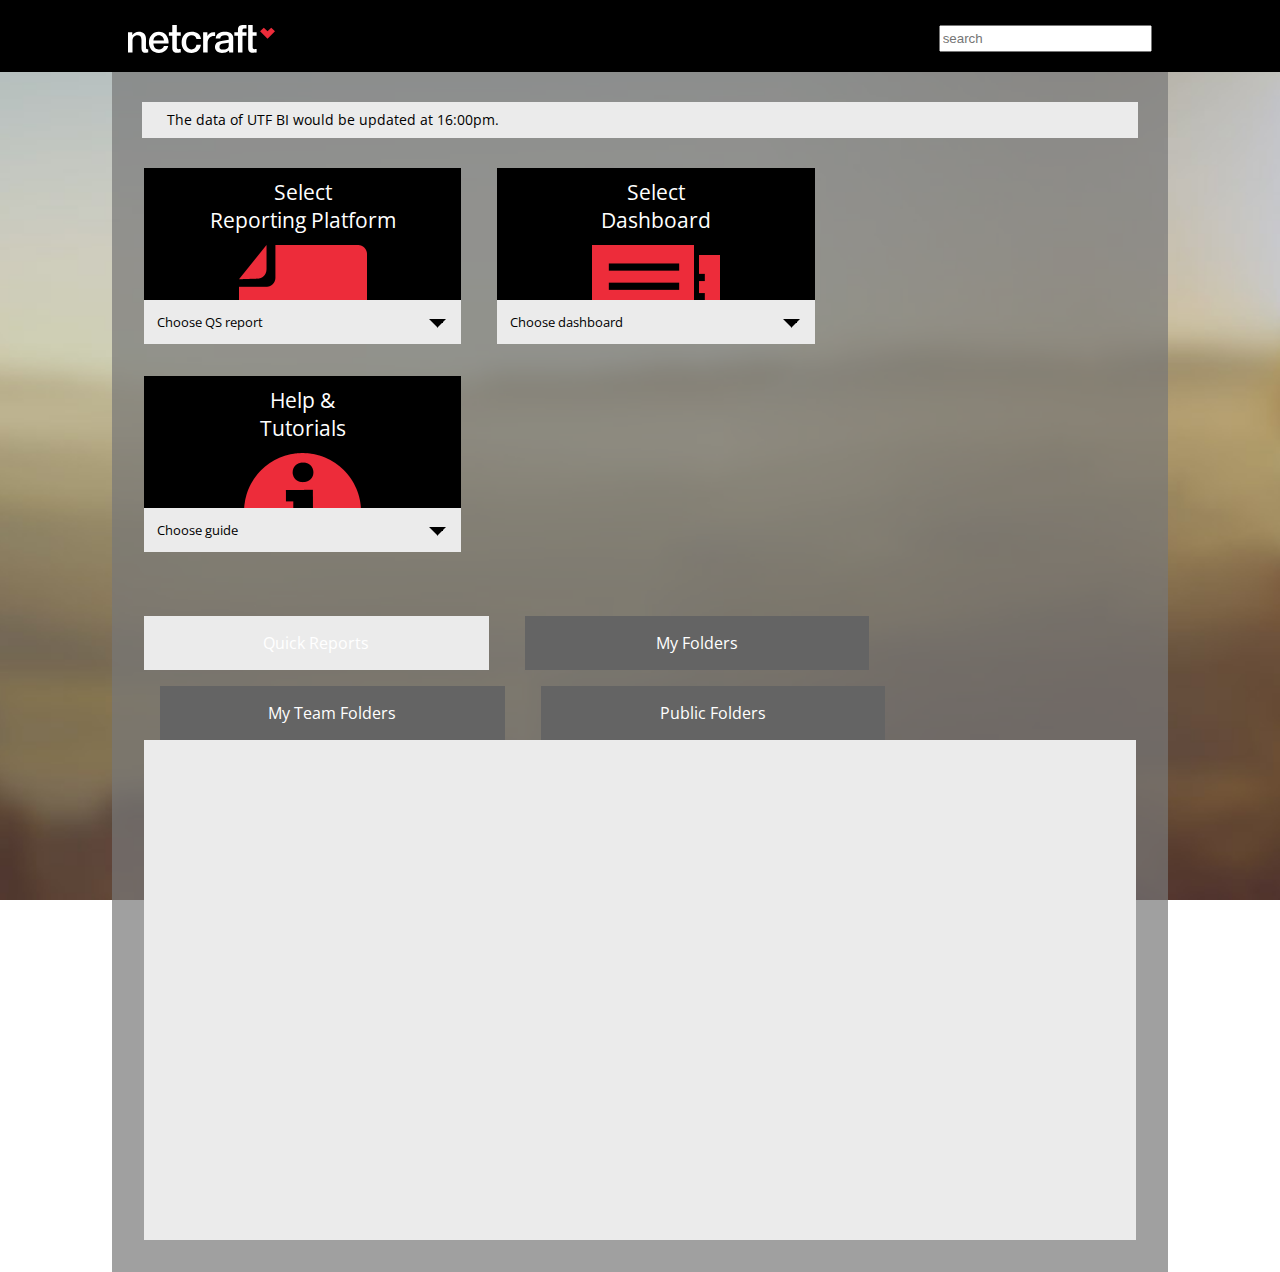
==== index.html @ e166b15f "Initial markup and design (all except tabs)" ====
<!DOCTYPE html>
<html lang="en">
<head>
	<meta charset="utf-8">
	<meta http-equiv="X-UA-Compatible" content="IE=edge">
	<meta name="viewport" content="width=device-width, initial-scale=1">

	<title>WebApp</title>
	<link rel="stylesheet" type="text/css" href="//fonts.googleapis.com/css?family=Open+Sans" />
	<link rel="stylesheet" href="css/main.css">
</head>
<body>
	<header>
		<div class="layout-wrap">
			<a class="logo" href="#"><img src="img/logo-netcraft.svg" alt="netcraft"></a>

			<form class="search-box">
				<input type="search" name="q" placeholder="search">
			</form>
		</div>
	</header>

	<section class="page-body layout-wrap">
		<div class="notifications">
			The data of UTF BI would be updated at 16:00pm.
		</div>

		<nav>
			<div id="reporting" class="nav-section">
				<p>Select<br>Reporting Platform</p>

				<div class="menu">
					<div class="menu-caption">
						<p>Choose QS report</p>
					</div>

					<ul class="action-list">
						<li><a href="#">Corporate</a></li>
						<li><a href="#">Simple</a></li>
						<li><a href="#">Business</a></li>
					</ul>
				</div>
			</div>

			<div id="dashboard" class="nav-section">
				<p>Select<br>Dashboard</p>

				<div class="menu">
					<div class="menu-caption">
						<p>Choose dashboard</p>
					</div>

					<ul class="action-list">
						<li><a href="#">Account Dashboard</a></li>
						<li><a href="#">Daily Huddle Dashboard</a></li>
						<li><a href="#">Tier 2 Dashboard</a></li>
						<li><a href="#">ADM Dashboard</a></li>
					</ul>
				</div>
			</div>

			<div id="help" class="nav-section">
				<p>Help &amp;<br>Tutorials</p>

				<div class="menu">
					<div class="menu-caption">
						<p>Choose guide</p>
					</div>

					<ul class="action-list">
						<li><a href="#">Real Time</a></li>
						<li><a href="#">Past Data</a></li>
						<li><a href="#">Corporate Data</a></li>
					</ul>
				</div>
			</div>
		</nav>

		<section class="tabs">
			<ul>
				<li><a href="#quick-reports">Quick Reports</a></li>
				<li><a href="#my-folders">My Folders</a></li>
				<li><a href="#my-team-folders">My Team Folders</a></li>
				<li><a href="#public-folders">Public Folders</a></li>
			</ul>

			<div id="quick-reports">
			</div>

			<div id="my-folders">
			</div>

			<div id="my-team-folders">
			</div>

			<div id="public-folders">
			</div>
		</section>
	</section>

	<script src="js/main.js"></script>
</body>
</html>
---- css/main.css ----
body{
    font-family: 'Open Sans';
    background: url(../img/body-background.jpg) 100% fixed;
    background-size: cover;
    margin: 0;
    padding: 0;
}

/*Header*/
header{
    height: 72px;
    width: 100%;
    background-color: black;
}

.layout-wrap{
    width: 80%;
    margin: 0 auto;
    padding: 25px 10px 0 10px;
}

.logo{
    float: left;
}

.search-box{
    float: right;
}

.search-box > input {
    width: 16em;
    height: 2em;
}

/*page section*/
.page-body{
    background: rgba(120, 120, 120, 0.7);
    padding: 1em;
}

.notifications{
    background: rgb(235, 235, 235);
    padding: 0.6em 1.8em 0.6em 1.8em;
    font-size: 14px;
    margin: 1em;
}

.nav-section{
    background: black;
    height: 11em;
    width: 31%;
    margin: 1em;
    color: white;
    text-align: center;
    display: inline-block;
    position: relative;
    cursor: pointer;
}

.nav-section > p{
    font-size: 1.3em;
    margin-top: 0.5em;
}

#reporting{
    background: black url("../img/icons/action-report-new.png") left 50% top 77px no-repeat;
}

#dashboard{
    background: black url("../img/icons/action-report-top.png") left 50% top 77px no-repeat;
}

#help{
    background: black url("../img/icons/actions-help.png") left 50% top 77px no-repeat;
}

.menu-caption{
    background: rgb(235, 235, 235);
    font-size: 13px;
    color: black;
    text-align: left;
    position: absolute;
    bottom: 0;
    width: 100%;
}

.menu-caption > p{
    padding-left: 1em;
    float: left;
}

.menu-caption:after {
    content: url("../img/icons/down-arrow.png");
    float: right;
    -moz-transition: 0.5s all;
    -webkit-transition: 0.5s all;
    margin: 1em;
    height: 18px;
}

#reporting:hover{
    background: #333333 url("../img/icons/action-report-new.png") left 50% top 77px no-repeat;
}

#dashboard:hover{
    background: #333333 url("../img/icons/action-report-top.png") left 50% top 77px no-repeat;
}

#help:hover{
    background: #333333 url("../img/icons/actions-help.png") left 50% top 77px no-repeat;
}

.nav-section:hover .menu-caption:after{
    transform: rotate(180deg);
}

.nav-section:hover .action-list{
    display: block;
}



.action-list{
    list-style-type: none;
    display: none;
    padding: 0;
    width: 100%;
    text-align: left;
    position: absolute;
    top: 160px;

}

.action-list >li{
    background: white;
    border-bottom: 1px solid rgb(235, 235, 235);
    padding: 0.7em;
    font-size: 13px;
}

.action-list >li > a{
    text-decoration: none;
    color: black;
}

.action-list >li:last-child{
    border-bottom: none;
}

.tabs{
    padding: 1em;
}

.tabs >ul{
    list-style-type: none;
    padding: 0;
    margin-bottom: 0;
}

.tabs >ul >li{
    display: inline-block;
    background: rgb(100,100,100);
    text-align: center;
    width: 312.6px;
    margin: 1em 1em 0 1em;
    padding: 1em;
}

.tabs >ul >li >a {
    text-decoration: none;
    color:white;
}

.tabs >ul >li:focus{

    background: rgb(235, 235, 235);
}

.tabs li:first-child {
    color: black;
    background: rgb(235, 235, 235);
    margin-left: 0;
}

.tabs li:last-child{
    margin-right: 0;
}

#quick-reports{
    width: 100%;
    height: 500px;
    background: rgb(235, 235, 235);;
}
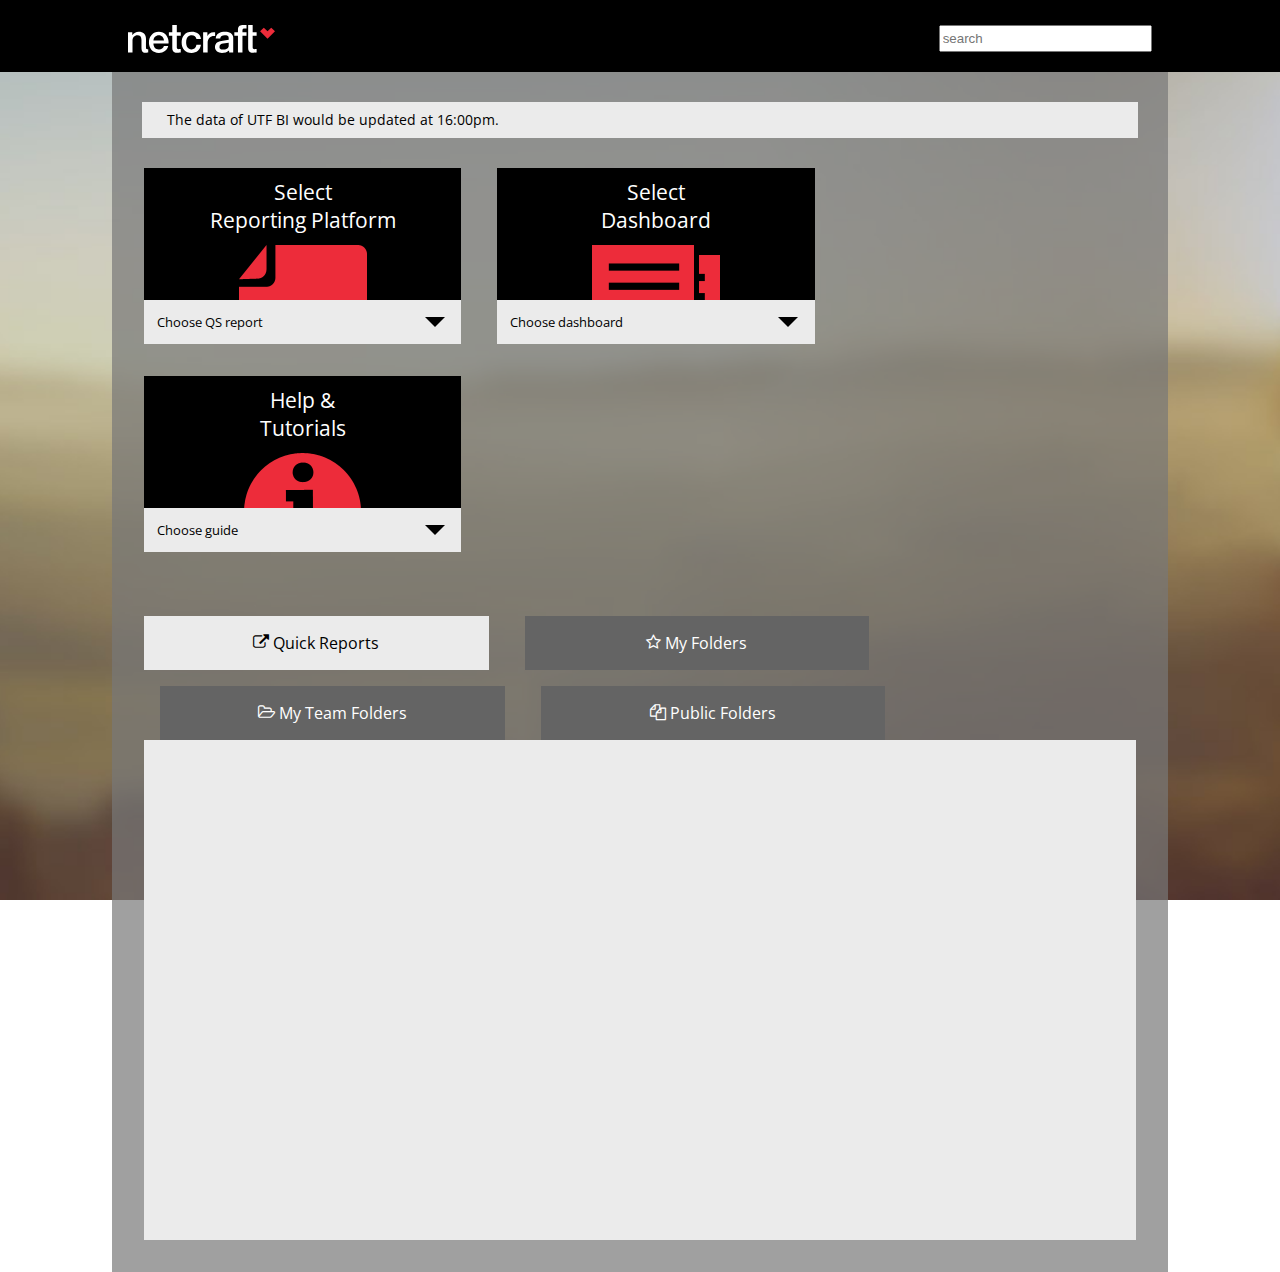
==== commit 62aa1371: "minor design changes" ====
--- a/index.html
+++ b/index.html
@@ -8,6 +8,7 @@
 	<title>WebApp</title>
 	<link rel="stylesheet" type="text/css" href="//fonts.googleapis.com/css?family=Open+Sans" />
 	<link rel="stylesheet" href="css/main.css">
+    <link rel="stylesheet" type="text/css" href="fonts/style.css">
 </head>
 <body>
 	<header>
@@ -78,10 +79,22 @@
 
 		<section class="tabs">
 			<ul>
-				<li><a href="#quick-reports">Quick Reports</a></li>
-				<li><a href="#my-folders">My Folders</a></li>
-				<li><a href="#my-team-folders">My Team Folders</a></li>
-				<li><a href="#public-folders">Public Folders</a></li>
+				<li class="active-tab"><a href="#quick-reports">
+                    <i class="icon-external-link"></i>
+                    Quick Reports
+                </a></li>
+				<li><a href="#my-folders">
+                    <i class="icon-star-o"></i>
+                    My Folders
+                </a></li>
+				<li><a href="#my-team-folders">
+                    <i class="icon-folder-open-o"></i>
+                    My Team Folders
+                </a></li>
+				<li><a href="#public-folders">
+                    <i class="icon-copy"></i>
+                    Public Folders
+                </a></li>
 			</ul>
 
 			<div id="quick-reports">
--- a/css/main.css
+++ b/css/main.css
@@ -44,6 +44,13 @@
     font-size: 14px;
     margin: 1em;
 }
+
+/*.notifications  p {
+    background: rgb(235, 235, 235);
+    padding: 0.6em 1.8em 0.6em 1.8em;
+    font-size: 14px;
+    margin: 1em;
+}*/
 
 .nav-section{
     background: black;
@@ -90,12 +97,17 @@
 }
 
 .menu-caption:after {
-    content: url("../img/icons/down-arrow.png");
+    content: "";
+    width: 0;
+    height: 0;
+    border-left: 10px solid transparent;
+    border-right: 10px solid transparent;
+    border-top: 10px solid black;
     float: right;
+    margin: 1.3em;
     -moz-transition: 0.5s all;
     -webkit-transition: 0.5s all;
-    margin: 1em;
-    height: 18px;
+
 }
 
 #reporting:hover{
@@ -172,13 +184,19 @@
 }
 
 .tabs >ul >li:focus{
-
-    background: rgb(235, 235, 235);
-}
-
-.tabs li:first-child {
-    color: black;
-    background: rgb(235, 235, 235);
+    background: rgb(235, 235, 235);
+    outline: none;
+}
+
+.active-tab {
+    background: rgb(235, 235, 235)!important;
+}
+
+.active-tab >a{
+    color: black!important;
+}
+
+.tabs li:first-child{
     margin-left: 0;
 }
 
--- a/fonts/style.css
+++ b/fonts/style.css
@@ -0,0 +1,37 @@
+@font-face {
+	font-family: 'icons';
+	src:url('fonts/icons.eot?-3a50i6');
+	src:url('fonts/icons.eot?#iefix-3a50i6') format('embedded-opentype'),
+		url('fonts/icons.woff?-3a50i6') format('woff'),
+		url('fonts/icons.ttf?-3a50i6') format('truetype'),
+		url('fonts/icons.svg?-3a50i6#icons') format('svg');
+	font-weight: normal;
+	font-style: normal;
+}
+
+[class^="icon-"], [class*=" icon-"] {
+	font-family: 'icons';
+	speak: none;
+	font-style: normal;
+	font-weight: normal;
+	font-variant: normal;
+	text-transform: none;
+	line-height: 1;
+
+	/* Better Font Rendering =========== */
+	-webkit-font-smoothing: antialiased;
+	-moz-osx-font-smoothing: grayscale;
+}
+
+.icon-star-o:before {
+	content: "\f006";
+}
+.icon-external-link:before {
+	content: "\f08e";
+}
+.icon-copy:before {
+	content: "\f0c5";
+}
+.icon-folder-open-o:before {
+	content: "\f115";
+}
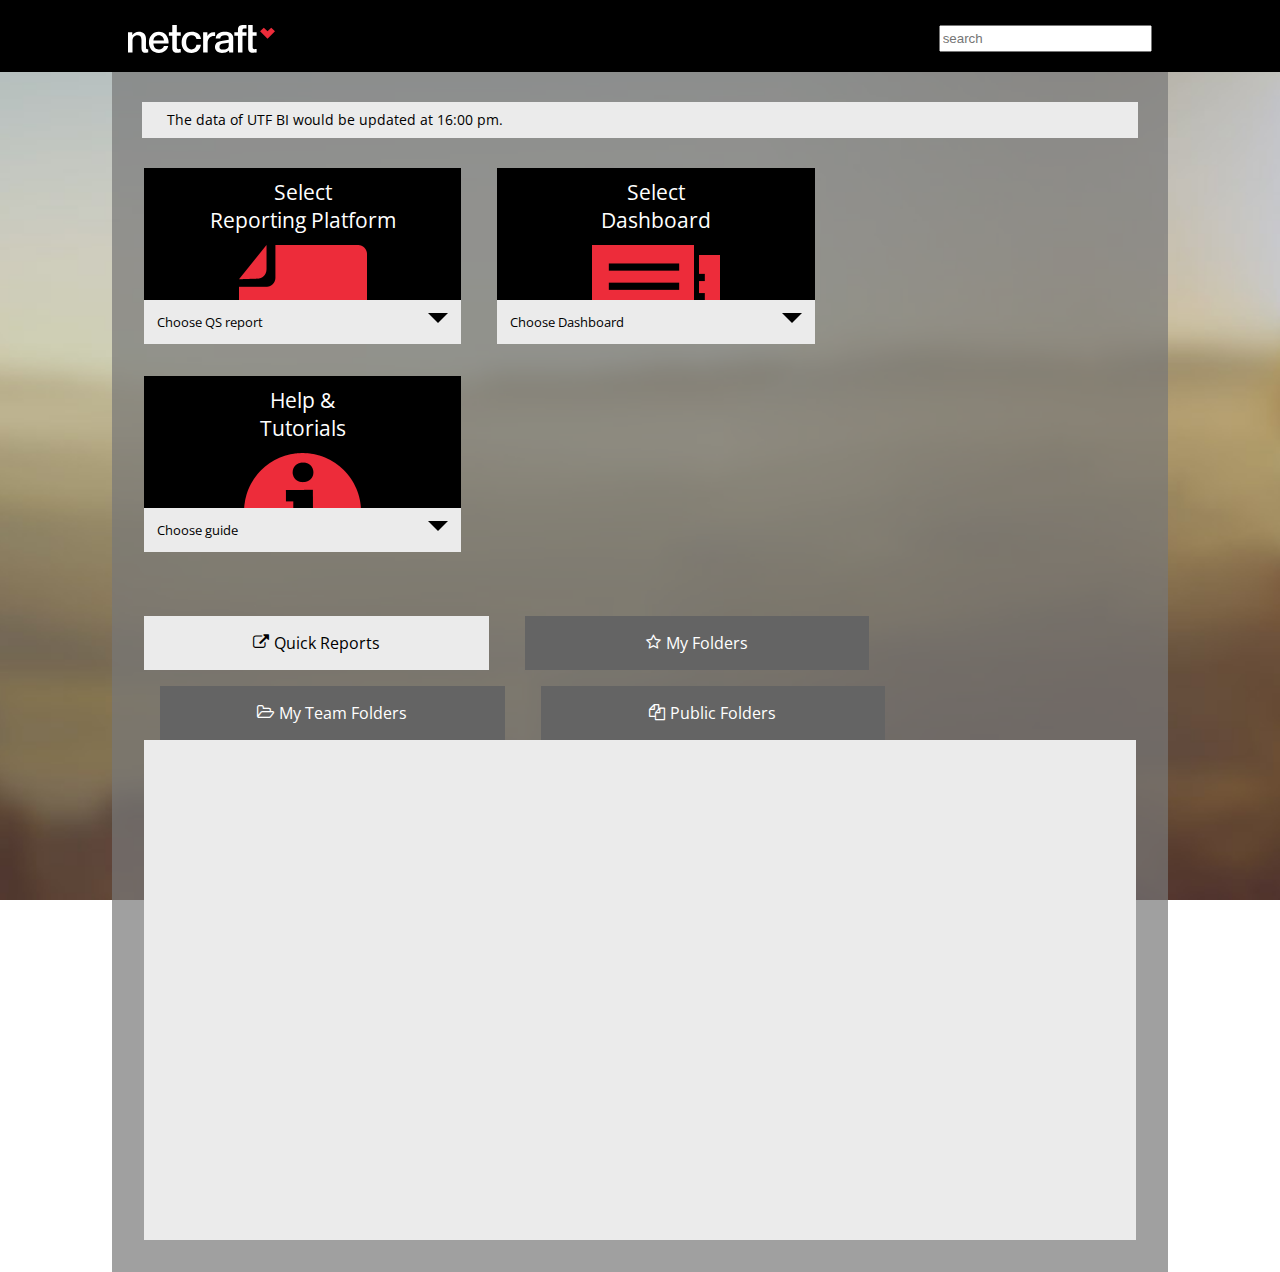
==== commit 21af7c7a: "insert javascript support and implementation" ====
--- a/index.html
+++ b/index.html
@@ -8,7 +8,7 @@
 	<title>WebApp</title>
 	<link rel="stylesheet" type="text/css" href="//fonts.googleapis.com/css?family=Open+Sans" />
 	<link rel="stylesheet" href="css/main.css">
-    <link rel="stylesheet" type="text/css" href="fonts/style.css">
+	<link rel="stylesheet" type="text/css" href="fonts/style.css">
 </head>
 <body>
 	<header>
@@ -23,55 +23,35 @@
 
 	<section class="page-body layout-wrap">
 		<div class="notifications">
-			The data of UTF BI would be updated at 16:00pm.
 		</div>
 
 		<nav>
-			<div id="reporting" class="nav-section">
-				<p>Select<br>Reporting Platform</p>
-
+			<div class="nav-section">
 				<div class="menu">
 					<div class="menu-caption">
-						<p>Choose QS report</p>
 					</div>
 
 					<ul class="action-list">
-						<li><a href="#">Corporate</a></li>
-						<li><a href="#">Simple</a></li>
-						<li><a href="#">Business</a></li>
 					</ul>
 				</div>
 			</div>
 
-			<div id="dashboard" class="nav-section">
-				<p>Select<br>Dashboard</p>
-
+			<div  class="nav-section">
 				<div class="menu">
 					<div class="menu-caption">
-						<p>Choose dashboard</p>
 					</div>
 
 					<ul class="action-list">
-						<li><a href="#">Account Dashboard</a></li>
-						<li><a href="#">Daily Huddle Dashboard</a></li>
-						<li><a href="#">Tier 2 Dashboard</a></li>
-						<li><a href="#">ADM Dashboard</a></li>
 					</ul>
 				</div>
 			</div>
 
-			<div id="help" class="nav-section">
-				<p>Help &amp;<br>Tutorials</p>
-
+			<div class="nav-section">
 				<div class="menu">
 					<div class="menu-caption">
-						<p>Choose guide</p>
 					</div>
 
 					<ul class="action-list">
-						<li><a href="#">Real Time</a></li>
-						<li><a href="#">Past Data</a></li>
-						<li><a href="#">Corporate Data</a></li>
 					</ul>
 				</div>
 			</div>
@@ -79,22 +59,10 @@
 
 		<section class="tabs">
 			<ul>
-				<li class="active-tab"><a href="#quick-reports">
-                    <i class="icon-external-link"></i>
-                    Quick Reports
-                </a></li>
-				<li><a href="#my-folders">
-                    <i class="icon-star-o"></i>
-                    My Folders
-                </a></li>
-				<li><a href="#my-team-folders">
-                    <i class="icon-folder-open-o"></i>
-                    My Team Folders
-                </a></li>
-				<li><a href="#public-folders">
-                    <i class="icon-copy"></i>
-                    Public Folders
-                </a></li>
+				<li><a href="#quick-reports">Quick Reports</a></li>
+				<li><a href="#my-folders">My Folders</a></li>
+				<li><a href="#my-team-folders">My Team Folders</a></li>
+				<li><a href="#public-folders">Public Folders</a></li>
 			</ul>
 
 			<div id="quick-reports">
@@ -110,7 +78,7 @@
 			</div>
 		</section>
 	</section>
-
+	<script src="js/plugins.js"></script>	
 	<script src="js/main.js"></script>
 </body>
 </html>
--- a/css/main.css
+++ b/css/main.css
@@ -38,20 +38,10 @@
     padding: 1em;
 }
 
-.notifications{
-    background: rgb(235, 235, 235);
-    padding: 0.6em 1.8em 0.6em 1.8em;
-    font-size: 14px;
-    margin: 1em;
-}
 
-/*.notifications  p {
-    background: rgb(235, 235, 235);
-    padding: 0.6em 1.8em 0.6em 1.8em;
-    font-size: 14px;
-    margin: 1em;
-}*/
+/*sharon change removed tags*/
 
+/*endof changes*/
 .nav-section{
     background: black;
     height: 11em;
@@ -69,17 +59,7 @@
     margin-top: 0.5em;
 }
 
-#reporting{
-    background: black url("../img/icons/action-report-new.png") left 50% top 77px no-repeat;
-}
 
-#dashboard{
-    background: black url("../img/icons/action-report-top.png") left 50% top 77px no-repeat;
-}
-
-#help{
-    background: black url("../img/icons/actions-help.png") left 50% top 77px no-repeat;
-}
 
 .menu-caption{
     background: rgb(235, 235, 235);
@@ -96,31 +76,35 @@
     float: left;
 }
 
+/* sharon ,changed to border arrow, remove image from folder, and removed nav section css to js */
 .menu-caption:after {
-    content: "";
-    width: 0;
-    height: 0;
+
+content: "";
+    width: 0px; 
+    height: 0px; 
     border-left: 10px solid transparent;
     border-right: 10px solid transparent;
     border-top: 10px solid black;
-    float: right;
-    margin: 1.3em;
+     float: right;
+    margin: 1em;
     -moz-transition: 0.5s all;
     -webkit-transition: 0.5s all;
-
+      
 }
 
-#reporting:hover{
-    background: #333333 url("../img/icons/action-report-new.png") left 50% top 77px no-repeat;
+.notifications  p {
+    background: rgb(235, 235, 235);
+    padding: 0.6em 1.8em 0.6em 1.8em;
+    font-size: 14px;
+    margin: 1em;
 }
 
-#dashboard:hover{
-    background: #333333 url("../img/icons/action-report-top.png") left 50% top 77px no-repeat;
+
+.nav-section:hover{
+    background-color: #333333 !important;
 }
+/* end of change*/
 
-#help:hover{
-    background: #333333 url("../img/icons/actions-help.png") left 50% top 77px no-repeat;
-}
 
 .nav-section:hover .menu-caption:after{
     transform: rotate(180deg);
@@ -183,6 +167,10 @@
     color:white;
 }
 
+.tabs >ul >li >a >i {
+    padding-right: 5px
+}
+
 .tabs >ul >li:focus{
     background: rgb(235, 235, 235);
     outline: none;
--- a/fonts/style.css
+++ b/fonts/style.css
@@ -1,37 +1,39 @@
 @font-face {
-	font-family: 'icons';
-	src:url('fonts/icons.eot?-3a50i6');
-	src:url('fonts/icons.eot?#iefix-3a50i6') format('embedded-opentype'),
-		url('fonts/icons.woff?-3a50i6') format('woff'),
-		url('fonts/icons.ttf?-3a50i6') format('truetype'),
-		url('fonts/icons.svg?-3a50i6#icons') format('svg');
-	font-weight: normal;
-	font-style: normal;
+    font-family: 'icons';
+    src:    url('fonts/icons.eot?eck2t8');
+    src:    url('fonts/icons.eot?eck2t8#iefix') format('embedded-opentype'),
+        url('fonts/icons.ttf?eck2t8') format('truetype'),
+        url('fonts/icons.woff?eck2t8') format('woff'),
+        url('fonts/icons.svg?eck2t8#icons') format('svg');
+    font-weight: normal;
+    font-style: normal;
 }
 
 [class^="icon-"], [class*=" icon-"] {
-	font-family: 'icons';
-	speak: none;
-	font-style: normal;
-	font-weight: normal;
-	font-variant: normal;
-	text-transform: none;
-	line-height: 1;
+    /* use !important to prevent issues with browser extensions that change fonts */
+    font-family: 'icons' !important;
+    speak: none;
+    font-style: normal;
+    font-weight: normal;
+    font-variant: normal;
+    text-transform: none;
+    line-height: 1;
 
-	/* Better Font Rendering =========== */
-	-webkit-font-smoothing: antialiased;
-	-moz-osx-font-smoothing: grayscale;
+    /* Better Font Rendering =========== */
+    -webkit-font-smoothing: antialiased;
+    -moz-osx-font-smoothing: grayscale;
 }
 
+.icon-external-link:before {
+    content: "\f08e";
+}
 .icon-star-o:before {
-	content: "\f006";
+    content: "\f006";
 }
-.icon-external-link:before {
-	content: "\f08e";
+.icon-folder-open-o:before {
+    content: "\f115";
 }
 .icon-copy:before {
-	content: "\f0c5";
+    content: "\f0c5";
 }
-.icon-folder-open-o:before {
-	content: "\f115";
-}
+
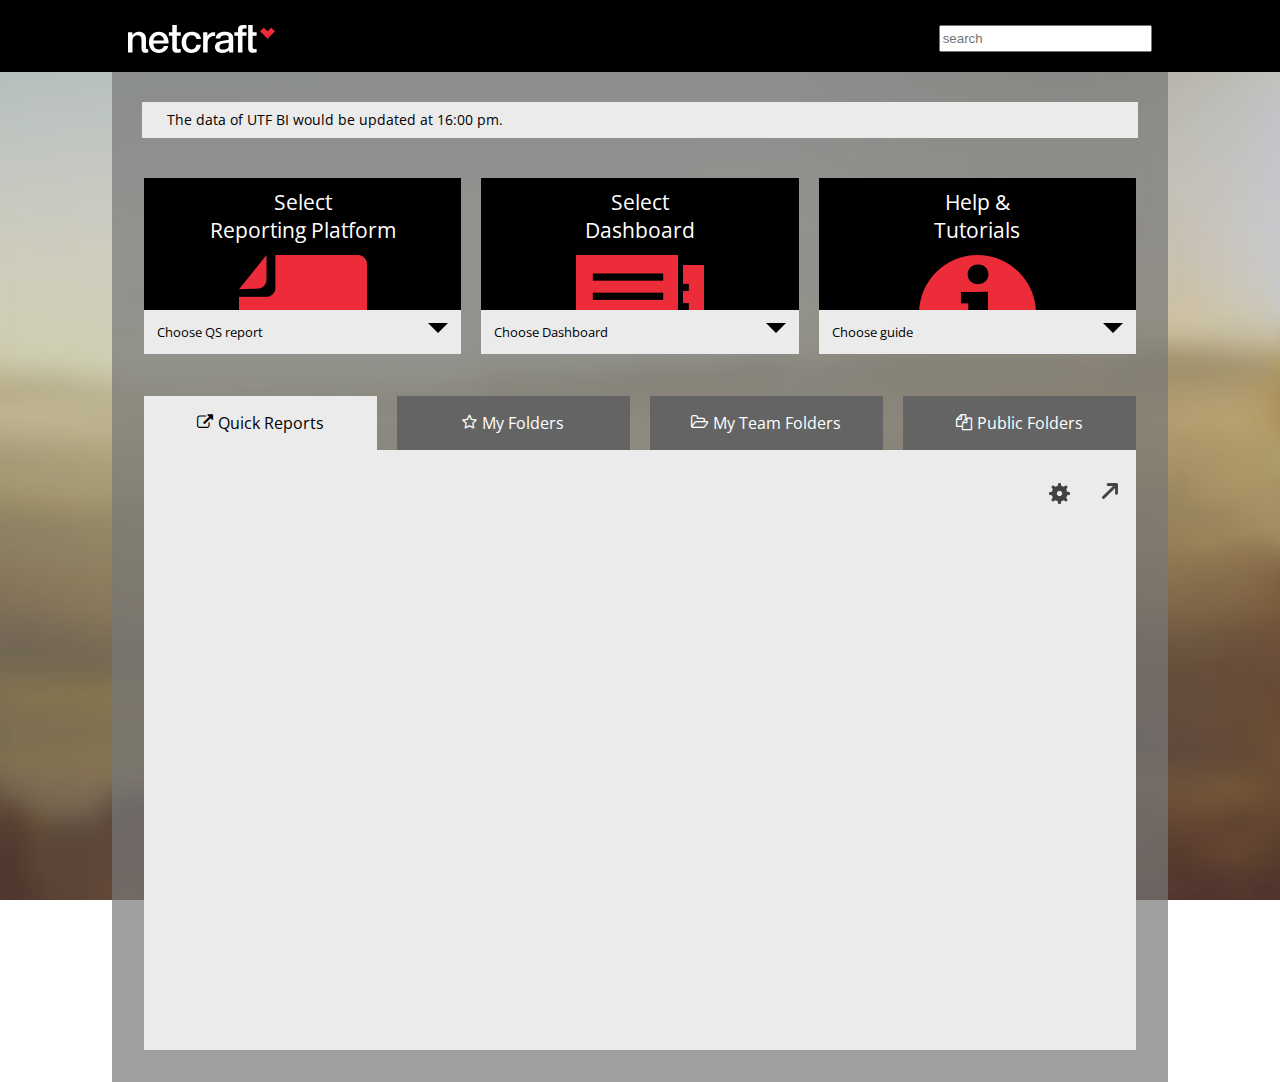
==== commit ff26cfbc: "static pages support, UI and responsiveness fixes, keyboard navigation support" ====
--- a/index.html
+++ b/index.html
@@ -1,84 +1,109 @@
 <!DOCTYPE html>
 <html lang="en">
 <head>
-	<meta charset="utf-8">
-	<meta http-equiv="X-UA-Compatible" content="IE=edge">
-	<meta name="viewport" content="width=device-width, initial-scale=1">
+    <meta charset="utf-8">
+    <meta http-equiv="X-UA-Compatible" content="IE=edge">
+    <meta name="viewport" content="width=device-width, initial-scale=1">
 
-	<title>WebApp</title>
-	<link rel="stylesheet" type="text/css" href="//fonts.googleapis.com/css?family=Open+Sans" />
-	<link rel="stylesheet" href="css/main.css">
-	<link rel="stylesheet" type="text/css" href="fonts/style.css">
+    <title>WebApp</title>
+    <link rel="stylesheet" type="text/css" href="//fonts.googleapis.com/css?family=Open+Sans"/>
+    <link rel="stylesheet" href="css/main.css">
+    <link rel="stylesheet" type="text/css" href="fonts/style.css">
 </head>
 <body>
-	<header>
-		<div class="layout-wrap">
-			<a class="logo" href="#"><img src="img/logo-netcraft.svg" alt="netcraft"></a>
+<header>
+    <div class="layout-wrap">
+        <a tabindex="1" class="logo" href="#"><img src="img/logo-netcraft.svg" alt="netcraft"></a>
 
-			<form class="search-box">
-				<input type="search" name="q" placeholder="search">
-			</form>
-		</div>
-	</header>
+        <form class="search-box">
+            <input tabindex="2" type="search" name="q" placeholder="search">
+        </form>
+    </div>
+</header>
 
-	<section class="page-body layout-wrap">
-		<div class="notifications">
-		</div>
+<section class="page-body layout-wrap">
+    <div class="notifications">
+    </div>
 
-		<nav>
-			<div class="nav-section">
-				<div class="menu">
-					<div class="menu-caption">
-					</div>
+    <div class="nav-wrapper"><nav>
+        <div tabindex="3" class="nav-section">
+            <div class="menu">
+                <div class="menu-caption">
+                </div>
 
-					<ul class="action-list">
-					</ul>
-				</div>
-			</div>
+                <ul class="action-list">
+                </ul>
+            </div>
+        </div>
 
-			<div  class="nav-section">
-				<div class="menu">
-					<div class="menu-caption">
-					</div>
+        <div tabindex="7" class="nav-section">
+            <div class="menu">
+                <div class="menu-caption">
+                </div>
 
-					<ul class="action-list">
-					</ul>
-				</div>
-			</div>
+                <ul class="action-list">
+                </ul>
+            </div>
+        </div>
 
-			<div class="nav-section">
-				<div class="menu">
-					<div class="menu-caption">
-					</div>
+        <div tabindex="12" class="nav-section">
+            <div class="menu">
+                <div class="menu-caption">
+                </div>
 
-					<ul class="action-list">
-					</ul>
-				</div>
-			</div>
-		</nav>
+                <ul class="action-list">
+                </ul>
+            </div>
+        </div>
+    </nav></div>
 
-		<section class="tabs">
-			<ul>
-				<li><a href="#quick-reports">Quick Reports</a></li>
-				<li><a href="#my-folders">My Folders</a></li>
-				<li><a href="#my-team-folders">My Team Folders</a></li>
-				<li><a href="#public-folders">Public Folders</a></li>
-			</ul>
+    <section class="tabs">
+        <ul>
+            <li><a tabindex="16" href="#quick-reports">Quick Reports</a></li>
+            <li><a tabindex="17" href="#my-folders">My Folders</a></li>
+            <li><a tabindex="18" href="#my-team-folders">My Team Folders</a></li>
+            <li><a tabindex="19" href="#public-folders">Public Folders</a></li>
+        </ul>
 
-			<div id="quick-reports">
-			</div>
 
-			<div id="my-folders">
-			</div>
+        <div id="quick-reports">
+            <div>
+                <a href="http://www.paulirish.com/" class="expand-icon" target="_blank">
+                    <img src="img/icons/expand.png" alt="open in new window">
+                </a>
+                <a href="" class="settings-icon" target="_blank">
+                    <img src="img/icons/settings.png" alt="open in new window">
+                </a>
+            </div>
 
-			<div id="my-team-folders">
-			</div>
+            <div class="">
 
-			<div id="public-folders">
-			</div>
-		</section>
-	</section>
-	<script src="js/plugins.js"></script>	
-	<script src="js/main.js"></script>
+            </div>
+        </div>
+
+        <div id="my-folders">
+            <div>
+                <a href="http://www.paulirish.com/" class="expand-icon" target="_blank">
+                    <img src="img/icons/expand.png" alt="open in new window">
+                </a>
+            </div>
+            <iframe src="http://www.paulirish.com/" class="frame-window"></iframe>
+        </div>
+
+        <div id="my-team-folders">
+        </div>
+
+        <div id="public-folders">
+            <div>
+                <a href="http://addyosmani.com/" class="expand-icon" target="_blank">
+                    <img src="img/icons/expand.png" alt="open in new window">
+                </a>
+            </div>
+            <iframe src="http://addyosmani.com/" class="frame-window"></iframe>
+        </div>
+    </section>
+</section>
+<script src="js/plugins.js"></script>
+<script src="js/main.js"></script>
 </body>
 </html>
--- a/css/main.css
+++ b/css/main.css
@@ -32,34 +32,31 @@
     height: 2em;
 }
 
-/*page section*/
+
 .page-body{
     background: rgba(120, 120, 120, 0.7);
     padding: 1em;
 }
 
-
-/*sharon change removed tags*/
-
-/*endof changes*/
 .nav-section{
     background: black;
     height: 11em;
-    width: 31%;
-    margin: 1em;
+    width: 32%;
+    margin: 1%;
     color: white;
     text-align: center;
+    box-sizing: border-box;
     display: inline-block;
     position: relative;
     cursor: pointer;
+    font-size: 1rem;
+    vertical-align: bottom;
 }
 
 .nav-section > p{
     font-size: 1.3em;
     margin-top: 0.5em;
 }
-
-
 
 .menu-caption{
     background: rgb(235, 235, 235);
@@ -76,20 +73,17 @@
     float: left;
 }
 
-/* sharon ,changed to border arrow, remove image from folder, and removed nav section css to js */
 .menu-caption:after {
-
-content: "";
-    width: 0px; 
-    height: 0px; 
+    content: "";
+    width: 0px;
+    height: 0px;
     border-left: 10px solid transparent;
     border-right: 10px solid transparent;
     border-top: 10px solid black;
-     float: right;
+    float: right;
     margin: 1em;
     -moz-transition: 0.5s all;
     -webkit-transition: 0.5s all;
-      
 }
 
 .notifications  p {
@@ -99,22 +93,25 @@
     margin: 1em;
 }
 
-
-.nav-section:hover{
+.nav-section:first-child{
+    margin-left: 0;
+}
+
+.nav-section:last-child{
+    margin-right: 0;
+}
+
+.nav-section:hover,.nav-section:focus{
     background-color: #333333 !important;
 }
-/* end of change*/
-
-
-.nav-section:hover .menu-caption:after{
+
+.nav-section:hover .menu-caption:after,.nav-section:focus .menu-caption:after{
     transform: rotate(180deg);
 }
 
-.nav-section:hover .action-list{
+.nav-section:hover .action-list,.nav-section:focus .action-list{
     display: block;
 }
-
-
 
 .action-list{
     list-style-type: none;
@@ -143,23 +140,27 @@
     border-bottom: none;
 }
 
-.tabs{
+.tabs, .nav-wrapper{
     padding: 1em;
 }
 
-.tabs >ul{
+.tabs >ul , nav{
     list-style-type: none;
     padding: 0;
     margin-bottom: 0;
-}
-
-.tabs >ul >li{
+    font-size: 0;
+}
+
+.tabs >ul >li {
     display: inline-block;
     background: rgb(100,100,100);
     text-align: center;
-    width: 312.6px;
-    margin: 1em 1em 0 1em;
+    width: 23.5%;
+    margin: 0 1% 0 1%;
     padding: 1em;
+    box-sizing: border-box;
+    font-size: 1rem;
+    vertical-align: bottom;
 }
 
 .tabs >ul >li >a {
@@ -192,8 +193,36 @@
     margin-right: 0;
 }
 
-#quick-reports{
-    width: 100%;
-    height: 500px;
-    background: rgb(235, 235, 235);;
-}+#quick-reports ,#my-team-folders,#my-folders,#public-folders{
+    width: 100%;
+    height: 600px;
+    background: rgb(235, 235, 235);
+    display: none;
+    position: relative;
+}
+
+.frame-window {
+    width:100%;
+    height:89%;
+    margin-top:1em;
+    border: medium none;
+}
+
+.expand-icon ,.settings-icon{
+    float: right;
+    text-align: center;
+    margin: 2em 1em 0 1em;
+    display: block;
+    width: 20px;
+    height: 20px;
+}
+
+.report-container {
+    height: 40%;
+    width:90%;
+    margin-top: 10%;
+    position: relative;
+    margin-right: auto;
+    margin-left: auto;
+}
+
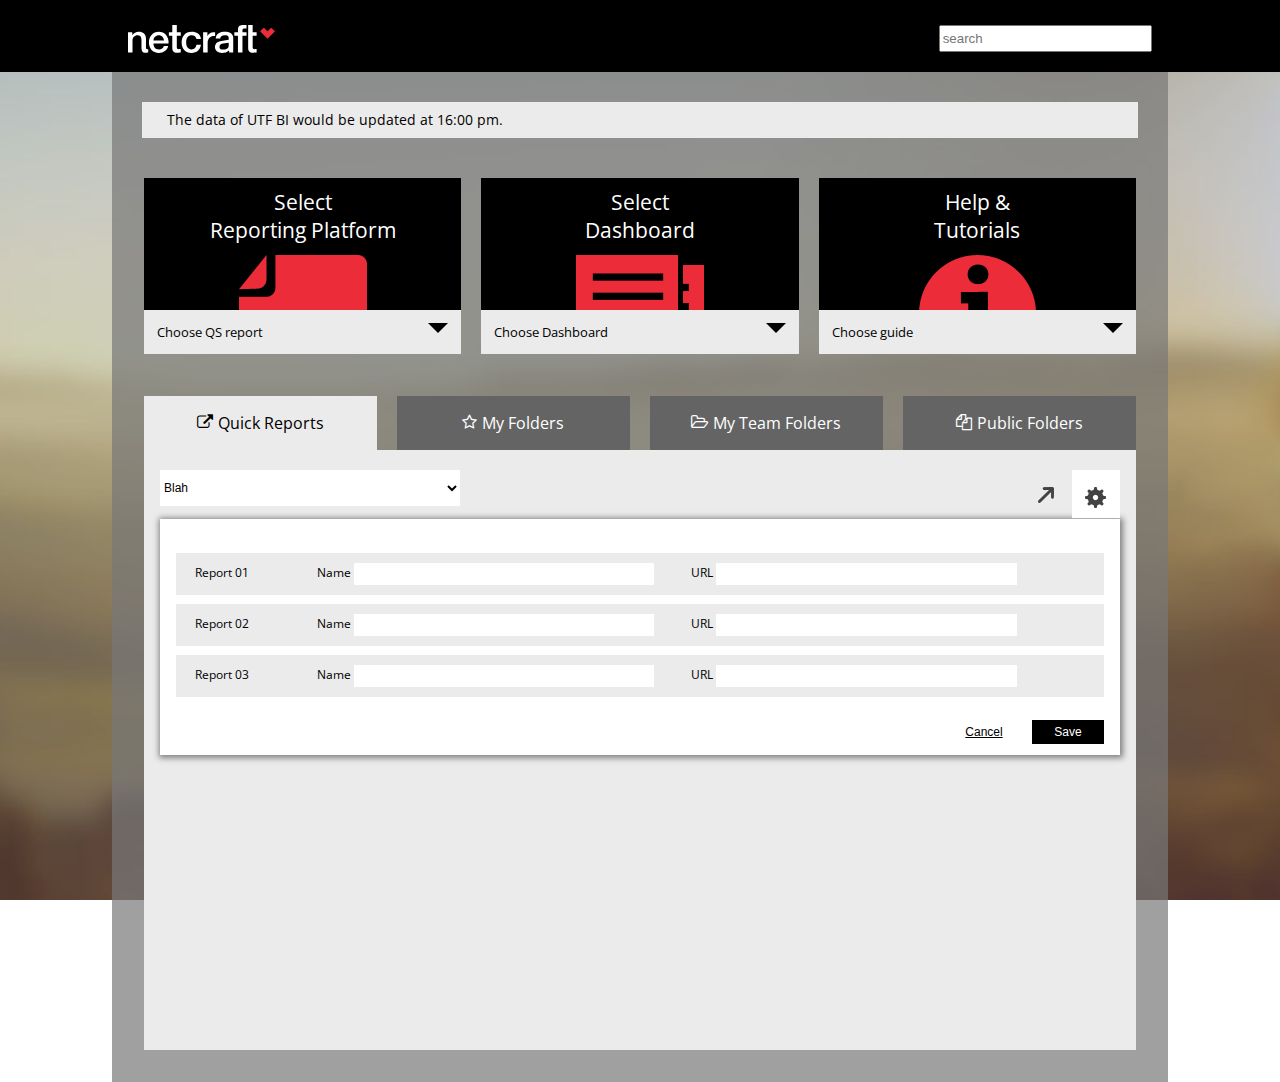
==== commit cb582cf7: "settings panel implementation and buttons bar" ====
--- a/index.html
+++ b/index.html
@@ -66,18 +66,60 @@
         </ul>
 
 
-        <div id="quick-reports">
-            <div>
+        <div id="quick-reports" class="quick-reports">
+            <div class="icons-bar">
+                <select class="dynamic-drop-down">
+                    <option value="">Blah</option>
+                    <option value="">Glah</option>
+                </select>
+                <div class="settings-icon-wrapper">
+                    <div class="settings-icon">
+                        <img src="img/icons/settings.png" alt="open in new window">
+                    </div>
+                </div>
                 <a href="http://www.paulirish.com/" class="expand-icon" target="_blank">
                     <img src="img/icons/expand.png" alt="open in new window">
                 </a>
-                <a href="" class="settings-icon" target="_blank">
-                    <img src="img/icons/settings.png" alt="open in new window">
-                </a>
             </div>
 
-            <div class="">
-
+            <div class="settings">
+                <ul>
+                    <li>
+                        <label for="">Report 01</label>
+                        <div>
+                            <label for="name1">Name</label>
+                            <input type="text"  id="name1">
+                        </div>
+                        <div>
+                            <label for="url1">URL</label>
+                            <input type="text"  id="url1">
+                        </div>
+                    </li>
+                    <li>
+                        <label for="">Report 02</label>
+                        <div>
+                            <label for="name2">Name</label>
+                            <input type="text"  id="name2">
+                        </div>
+                        <div>
+                            <label for="url2">URL</label>
+                            <input type="text"  id="url2">
+                        </div>
+                    </li>
+                    <li>
+                        <label for="">Report 03</label>
+                        <div>
+                            <label for="name3">Name</label>
+                            <input type="text" id="name3">
+                        </div>
+                        <div>
+                            <label for="url3">URL</label>
+                            <input type="text" id="url3">
+                        </div>
+                    </li>
+                </ul>
+                <input type="button" class="save" value="Save">
+                <input type="button" class="cancel" value="Cancel">
             </div>
         </div>
 
--- a/css/main.css
+++ b/css/main.css
@@ -68,12 +68,12 @@
     width: 100%;
 }
 
-.menu-caption > p{
+.menu-caption > p ,.dynamic-drop-down>ul{
     padding-left: 1em;
     float: left;
 }
 
-.menu-caption:after {
+.menu-caption:after{
     content: "";
     width: 0px;
     height: 0px;
@@ -121,7 +121,7 @@
     text-align: left;
     position: absolute;
     top: 160px;
-
+    z-index: 1;
 }
 
 .action-list >li{
@@ -211,7 +211,7 @@
 .expand-icon ,.settings-icon{
     float: right;
     text-align: center;
-    margin: 2em 1em 0 1em;
+    margin: 1em 1em 0 1em;
     display: block;
     width: 20px;
     height: 20px;
@@ -226,3 +226,100 @@
     margin-left: auto;
 }
 
+.icons-bar{
+    width: 100%;
+    height: auto;
+    display: inline-block;
+    z-index: 1;
+    position: relative;
+    top: 4px;
+}
+
+.settings{
+    background: white;
+    padding: 1em;
+    box-shadow: 1px 1px 6px 2px gray;
+    height: 36%;
+}
+
+.settings >ul{
+    padding-left: 0;
+}
+
+.settings>ul>li{
+    display: inline-block;
+    width: 100%;
+    list-style-type: none;
+    background: rgb(235, 235, 235);
+    padding: 10px 0 10px 0px;
+    margin: 2px 0px 7px 0px;
+    font-size: 12px;
+}
+
+.settings > ul > li > label{
+    box-sizing: border-box;
+    width: 20%;
+    margin: 0 7% 0 2%;
+}
+
+.settings div{
+    box-sizing: border-box;
+    width: 40%;
+    display: inline-block;
+}
+
+.settings > ul input {
+    border: none;
+    width: 80%;
+    height: 1.5em;
+    vertical-align: middle;
+}
+
+.save, .cancel{
+    position: relative;
+    float: right;
+    border: none;
+    padding: 5px;
+    font-size: 12px;
+    width: 6em;
+    margin-left: 1em;
+    cursor: pointer;
+    outline: none;
+}
+
+.save{
+    color: white;
+    background: black;
+}
+
+.cancel{
+    color: black;
+    background: white;
+    text-decoration: underline;
+}
+
+.quick-reports{
+    padding: 1em;
+    box-sizing: border-box;
+}
+
+.settings-icon-wrapper{
+    background: white;
+    height: 3em;
+    width: 3em;
+    float: right;
+}
+
+.dynamic-drop-down{
+    width: 300px;
+    background: white;
+    height: 3em;
+    float: left;
+    font-size: 12px;
+    color: black;
+    text-align: left;
+    position: absolute;
+    border: none;
+    outline: none;
+}
+
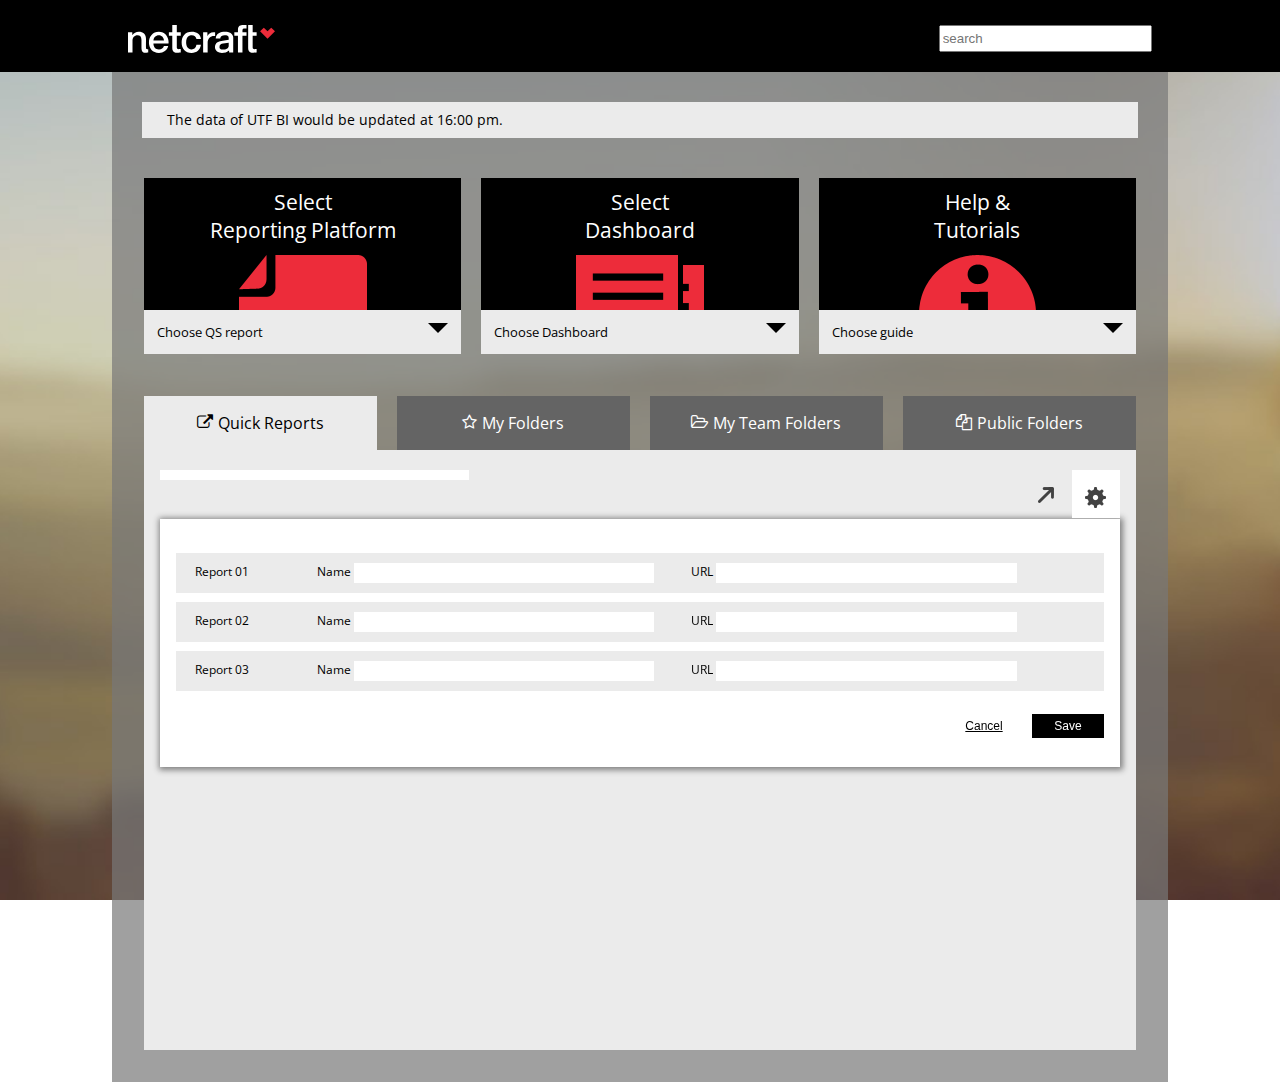
==== commit 3f292ce0: "settings panel functionality validation, design improvements" ====
--- a/index.html
+++ b/index.html
@@ -11,141 +11,142 @@
     <link rel="stylesheet" type="text/css" href="fonts/style.css">
 </head>
 <body>
-<header>
-    <div class="layout-wrap">
-        <a tabindex="1" class="logo" href="#"><img src="img/logo-netcraft.svg" alt="netcraft"></a>
+    <header>
+        <div class="layout-wrap">
+            <a tabindex="1" class="logo" href="#"><img src="img/logo-netcraft.svg" alt="netcraft"></a>
 
-        <form class="search-box">
-            <input tabindex="2" type="search" name="q" placeholder="search">
-        </form>
-    </div>
-</header>
+            <form class="search-box">
+                <input tabindex="2" type="search" name="q" placeholder="search">
+            </form>
+        </div>
+    </header>
 
-<section class="page-body layout-wrap">
-    <div class="notifications">
-    </div>
+    <section class="page-body layout-wrap">
+        <div class="notifications">
+        </div>
 
-    <div class="nav-wrapper"><nav>
-        <div tabindex="3" class="nav-section">
-            <div class="menu">
-                <div class="menu-caption">
+        <div class="nav-wrapper"><nav>
+            <div tabindex="3" class="nav-section">
+                <div class="menu">
+                    <div class="menu-caption">
+                    </div>
+
+                    <ul class="action-list">
+                    </ul>
+                </div>
+            </div>
+
+            <div tabindex="7" class="nav-section">
+                <div class="menu">
+                    <div class="menu-caption">
+                    </div>
+
+                    <ul class="action-list">
+                    </ul>
+                </div>
+            </div>
+
+            <div tabindex="12" class="nav-section">
+                <div class="menu">
+                    <div class="menu-caption">
+                    </div>
+
+                    <ul class="action-list">
+                    </ul>
+                </div>
+            </div>
+        </nav></div>
+
+        <section class="tabs">
+            <ul>
+                <li><a tabindex="16" href="#quick-reports">Quick Reports</a></li>
+                <li><a tabindex="17" href="#my-folders">My Folders</a></li>
+                <li><a tabindex="18" href="#my-team-folders">My Team Folders</a></li>
+                <li><a tabindex="19" href="#public-folders">Public Folders</a></li>
+            </ul>
+
+
+            <div id="quick-reports" class="quick-reports">
+                <div class="icons-bar">
+                    <ul class="styled-select-list" >
+                    </ul>
+                    <div class="settings-icon-wrapper">
+                        <div class="settings-icon">
+                            <img src="img/icons/settings.png" alt="open in new window">
+                        </div>
+                    </div>
+                    <a href="http://www.paulirish.com/" class="expand-icon" target="_blank">
+                        <img src="img/icons/expand.png" alt="open in new window">
+                    </a>
                 </div>
 
-                <ul class="action-list">
-                </ul>
-            </div>
-        </div>
-
-        <div tabindex="7" class="nav-section">
-            <div class="menu">
-                <div class="menu-caption">
+                <div class="settings">
+					<form action="" onsubmit="event.preventDefault()">
+						<ul>
+							<li>
+								<label for="">Report 01</label>
+								<div>
+									<label for="name1">Name</label>
+									<input class="name" type="text"  id="name1">
+								</div>
+								<div>
+									<label for="url1">URL</label>
+									<input class="url" type="url"  id="url1">
+								</div>
+							</li>
+							<li>
+								<label for="">Report 02</label>
+								<div>
+									<label for="name2">Name</label>
+									<input class="name" type="text"  id="name2">
+								</div>
+								<div>
+									<label for="url2">URL</label>
+									<input class="url" type="url"  id="url2">
+								</div>
+							</li>
+							<li>
+								<label for="">Report 03</label>
+								<div>
+									<label for="name3">Name</label>
+									<input class="name" type="text" id="name3">
+								</div>
+								<div>
+									<label for="url3">URL</label>
+									<input class="url" type="url" id="url3">
+								</div>
+							</li>
+						</ul>
+						<input type="submit" class="save" value="Save">
+						<input type="button" class="cancel" value="Cancel">
+					</form>
                 </div>
-
-                <ul class="action-list">
-                </ul>
-            </div>
-        </div>
-
-        <div tabindex="12" class="nav-section">
-            <div class="menu">
-                <div class="menu-caption">
-                </div>
-
-                <ul class="action-list">
-                </ul>
-            </div>
-        </div>
-    </nav></div>
-
-    <section class="tabs">
-        <ul>
-            <li><a tabindex="16" href="#quick-reports">Quick Reports</a></li>
-            <li><a tabindex="17" href="#my-folders">My Folders</a></li>
-            <li><a tabindex="18" href="#my-team-folders">My Team Folders</a></li>
-            <li><a tabindex="19" href="#public-folders">Public Folders</a></li>
-        </ul>
-
-
-        <div id="quick-reports" class="quick-reports">
-            <div class="icons-bar">
-                <select class="dynamic-drop-down">
-                    <option value="">Blah</option>
-                    <option value="">Glah</option>
-                </select>
-                <div class="settings-icon-wrapper">
-                    <div class="settings-icon">
-                        <img src="img/icons/settings.png" alt="open in new window">
-                    </div>
-                </div>
-                <a href="http://www.paulirish.com/" class="expand-icon" target="_blank">
-                    <img src="img/icons/expand.png" alt="open in new window">
-                </a>
+                <iframe src="http://www.paulirish.com/" class="frame-window"></iframe>
             </div>
 
-            <div class="settings">
-                <ul>
-                    <li>
-                        <label for="">Report 01</label>
-                        <div>
-                            <label for="name1">Name</label>
-                            <input type="text"  id="name1">
-                        </div>
-                        <div>
-                            <label for="url1">URL</label>
-                            <input type="text"  id="url1">
-                        </div>
-                    </li>
-                    <li>
-                        <label for="">Report 02</label>
-                        <div>
-                            <label for="name2">Name</label>
-                            <input type="text"  id="name2">
-                        </div>
-                        <div>
-                            <label for="url2">URL</label>
-                            <input type="text"  id="url2">
-                        </div>
-                    </li>
-                    <li>
-                        <label for="">Report 03</label>
-                        <div>
-                            <label for="name3">Name</label>
-                            <input type="text" id="name3">
-                        </div>
-                        <div>
-                            <label for="url3">URL</label>
-                            <input type="text" id="url3">
-                        </div>
-                    </li>
-                </ul>
-                <input type="button" class="save" value="Save">
-                <input type="button" class="cancel" value="Cancel">
+            <div id="my-folders">
+                <div>
+                    <a href="http://www.paulirish.com/" class="expand-icon" target="_blank">
+                        <img src="img/icons/expand.png" alt="open in new window">
+                    </a>
+                </div>
+                <iframe src="http://www.paulirish.com/" class="frame-window"></iframe>
             </div>
-        </div>
 
-        <div id="my-folders">
-            <div>
-                <a href="http://www.paulirish.com/" class="expand-icon" target="_blank">
-                    <img src="img/icons/expand.png" alt="open in new window">
-                </a>
+            <div id="my-team-folders">
             </div>
-            <iframe src="http://www.paulirish.com/" class="frame-window"></iframe>
-        </div>
 
-        <div id="my-team-folders">
-        </div>
-
-        <div id="public-folders">
-            <div>
-                <a href="http://addyosmani.com/" class="expand-icon" target="_blank">
-                    <img src="img/icons/expand.png" alt="open in new window">
-                </a>
+            <div id="public-folders">
+                <div>
+                    <a href="http://addyosmani.com/" class="expand-icon" target="_blank">
+                        <img src="img/icons/expand.png" alt="open in new window">
+                    </a>
+                </div>
+                <iframe src="http://addyosmani.com/" class="frame-window"></iframe>
             </div>
-            <iframe src="http://addyosmani.com/" class="frame-window"></iframe>
-        </div>
+        </section>
     </section>
-</section>
-<script src="js/plugins.js"></script>
-<script src="js/main.js"></script>
+    <script src="js/plugins.js"></script>
+    <script src="js/main.js"></script>
 </body>
 </html>
--- a/css/main.css
+++ b/css/main.css
@@ -1,5 +1,5 @@
 body{
-    font-family: 'Open Sans';
+    font-family: 'Open Sans', sans-serif;
     background: url(../img/body-background.jpg) 100% fixed;
     background-size: cover;
     margin: 0;
@@ -11,6 +11,10 @@
     height: 72px;
     width: 100%;
     background-color: black;
+}
+
+input:invalid {
+    border: 1px solid red !important;
 }
 
 .layout-wrap{
@@ -75,8 +79,8 @@
 
 .menu-caption:after{
     content: "";
-    width: 0px;
-    height: 0px;
+    width: 0;
+    height: 0;
     border-left: 10px solid transparent;
     border-right: 10px solid transparent;
     border-top: 10px solid black;
@@ -240,23 +244,25 @@
     padding: 1em;
     box-shadow: 1px 1px 6px 2px gray;
     height: 36%;
-}
-
-.settings >ul{
+    position: absolute;
+    margin-right: 1em;
+}
+
+.settings  > form > ul{
     padding-left: 0;
 }
 
-.settings>ul>li{
+.settings  > form > ul > li{
     display: inline-block;
     width: 100%;
     list-style-type: none;
     background: rgb(235, 235, 235);
-    padding: 10px 0 10px 0px;
-    margin: 2px 0px 7px 0px;
+    padding: 10px 0 10px 0;
+    margin: 2px 0 7px 0;
     font-size: 12px;
 }
 
-.settings > ul > li > label{
+.settings  > form > ul > li > label{
     box-sizing: border-box;
     width: 20%;
     margin: 0 7% 0 2%;
@@ -268,11 +274,12 @@
     display: inline-block;
 }
 
-.settings > ul input {
+.settings  > form > ul input {
     border: none;
     width: 80%;
     height: 1.5em;
     vertical-align: middle;
+    font-size: 12px;
 }
 
 .save, .cancel{
@@ -310,16 +317,44 @@
     float: right;
 }
 
-.dynamic-drop-down{
-    width: 300px;
-    background: white;
-    height: 3em;
-    float: left;
-    font-size: 12px;
-    color: black;
+.styled-select-list li a:link ,.styled-select-list li a:visited {
+    text-decoration: none;
+    color: #6E6E6E;
+}
+
+.styled-select-list {
+    margin-left: 0;
+    margin-top: 0;
+    padding: 5px 0 5px 9px;
+    list-style-type: none;
     text-align: left;
     position: absolute;
-    border: none;
-    outline: none;
-}
-
+    width: 300px;
+    background: white none repeat scroll 0 0;
+    display: block;
+}
+
+.styled-select-list li:first-child {
+ display: block;   
+}
+
+.styled-select-list li {
+ display: none;   
+}
+
+.styled-select-list li:first-child:after {
+    content: "";
+    width: 0;
+    height: 0;
+    border-left: 10px solid transparent;
+    border-right: 10px solid transparent;
+    border-top: 10px solid black;
+    float: right;
+    margin-top: 5px;
+    margin-right: 10px;
+
+}
+
+.styled-select-list:hover  li{
+    display: block;
+}
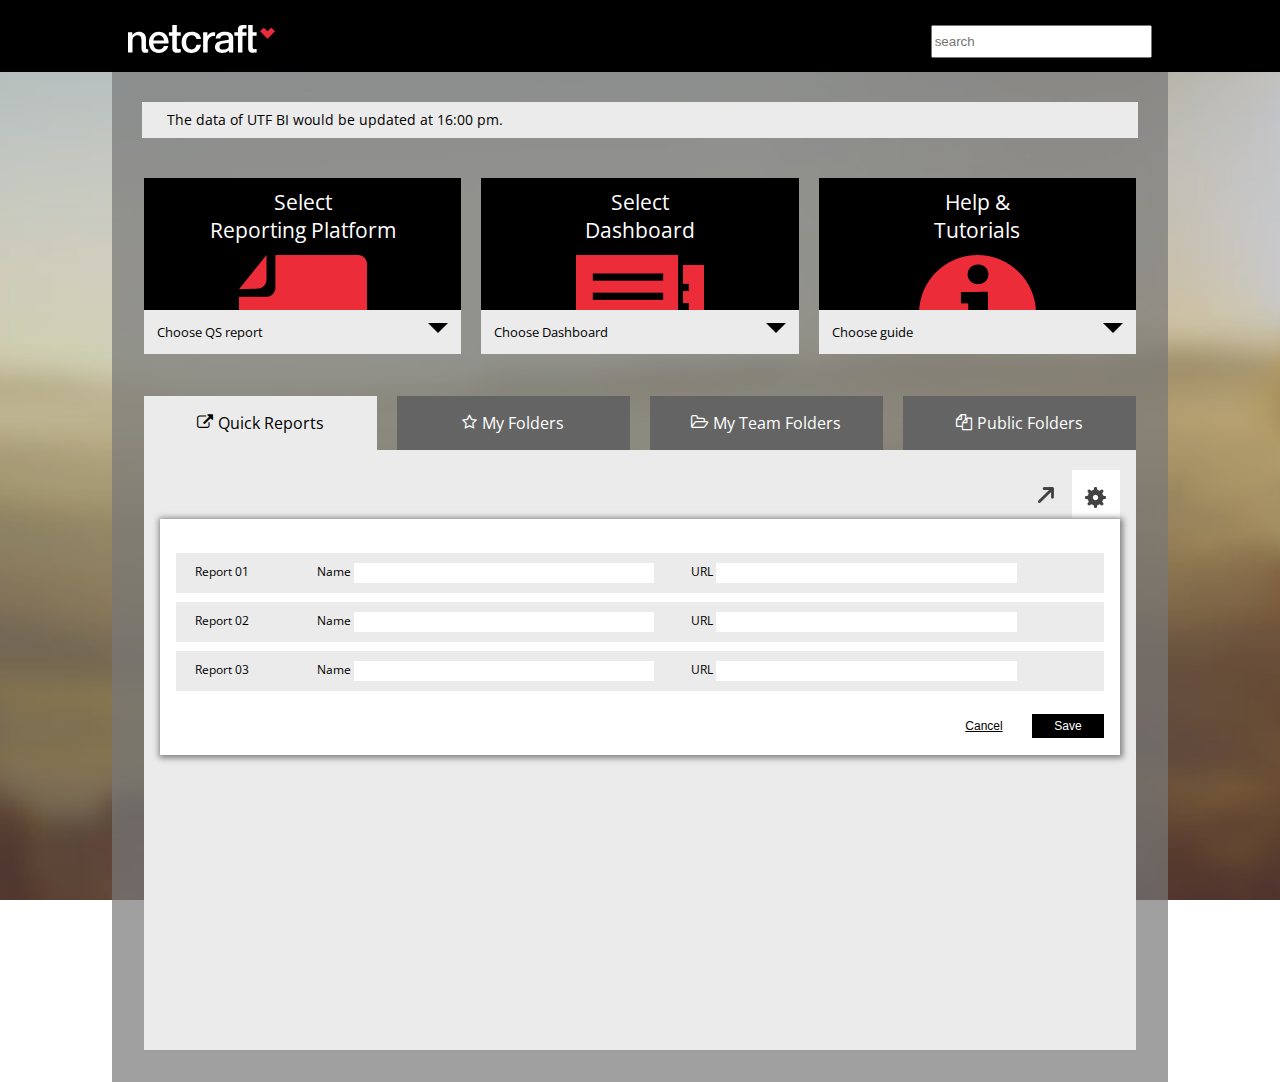
==== commit 75ecc032: "settings box finishes, search functionality implementation application finishes and bug fixes" ====
--- a/index.html
+++ b/index.html
@@ -11,21 +11,22 @@
     <link rel="stylesheet" type="text/css" href="fonts/style.css">
 </head>
 <body>
-    <header>
-        <div class="layout-wrap">
-            <a tabindex="1" class="logo" href="#"><img src="img/logo-netcraft.svg" alt="netcraft"></a>
-
-            <form class="search-box">
-                <input tabindex="2" type="search" name="q" placeholder="search">
-            </form>
-        </div>
-    </header>
-
-    <section class="page-body layout-wrap">
-        <div class="notifications">
-        </div>
-
-        <div class="nav-wrapper"><nav>
+<header>
+    <div class="layout-wrap">
+        <a tabindex="1" class="logo" href="#"><img src="img/logo-netcraft.svg" alt="netcraft"></a>
+
+        <form class="search-box" onsubmit="event.preventDefault()">
+            <input tabindex="2" class="input-search" type="text" placeholder="search">
+        </form>
+    </div>
+</header>
+
+<section class="page-body layout-wrap">
+    <div class="notifications">
+    </div>
+
+    <div class="nav-wrapper">
+        <nav>
             <div tabindex="3" class="nav-section">
                 <div class="menu">
                     <div class="menu-caption">
@@ -55,98 +56,159 @@
                     </ul>
                 </div>
             </div>
-        </nav></div>
-
-        <section class="tabs">
-            <ul>
-                <li><a tabindex="16" href="#quick-reports">Quick Reports</a></li>
-                <li><a tabindex="17" href="#my-folders">My Folders</a></li>
-                <li><a tabindex="18" href="#my-team-folders">My Team Folders</a></li>
-                <li><a tabindex="19" href="#public-folders">Public Folders</a></li>
-            </ul>
-
-
-            <div id="quick-reports" class="quick-reports">
-                <div class="icons-bar">
-                    <ul class="styled-select-list" >
-                    </ul>
-                    <div class="settings-icon-wrapper">
-                        <div class="settings-icon">
-                            <img src="img/icons/settings.png" alt="open in new window">
-                        </div>
-                    </div>
-                    <a href="http://www.paulirish.com/" class="expand-icon" target="_blank">
-                        <img src="img/icons/expand.png" alt="open in new window">
-                    </a>
-                </div>
-
-                <div class="settings">
-					<form action="" onsubmit="event.preventDefault()">
-						<ul>
-							<li>
-								<label for="">Report 01</label>
-								<div>
-									<label for="name1">Name</label>
-									<input class="name" type="text"  id="name1">
-								</div>
-								<div>
-									<label for="url1">URL</label>
-									<input class="url" type="url"  id="url1">
-								</div>
-							</li>
-							<li>
-								<label for="">Report 02</label>
-								<div>
-									<label for="name2">Name</label>
-									<input class="name" type="text"  id="name2">
-								</div>
-								<div>
-									<label for="url2">URL</label>
-									<input class="url" type="url"  id="url2">
-								</div>
-							</li>
-							<li>
-								<label for="">Report 03</label>
-								<div>
-									<label for="name3">Name</label>
-									<input class="name" type="text" id="name3">
-								</div>
-								<div>
-									<label for="url3">URL</label>
-									<input class="url" type="url" id="url3">
-								</div>
-							</li>
-						</ul>
-						<input type="submit" class="save" value="Save">
-						<input type="button" class="cancel" value="Cancel">
-					</form>
-                </div>
-                <iframe src="http://www.paulirish.com/" class="frame-window"></iframe>
-            </div>
-
-            <div id="my-folders">
-                <div>
-                    <a href="http://www.paulirish.com/" class="expand-icon" target="_blank">
-                        <img src="img/icons/expand.png" alt="open in new window">
-                    </a>
-                </div>
-                <iframe src="http://www.paulirish.com/" class="frame-window"></iframe>
-            </div>
-
-            <div id="my-team-folders">
-            </div>
-
-            <div id="public-folders">
-                <div>
-                    <a href="http://addyosmani.com/" class="expand-icon" target="_blank">
-                        <img src="img/icons/expand.png" alt="open in new window">
-                    </a>
-                </div>
-                <iframe src="http://addyosmani.com/" class="frame-window"></iframe>
-            </div>
-        </section>
+        </nav>
+    </div>
+
+    <section class="tabs">
+        <ul>
+            <li><a tabindex="16" href="#quick-reports">Quick Reports</a></li>
+            <li><a tabindex="17" href="#my-folders">My Folders</a></li>
+            <li><a tabindex="18" href="#my-team-folders">My Team Folders</a></li>
+            <li><a tabindex="19" href="#public-folders">Public Folders</a></li>
+        </ul>
+
+
+        <div id="quick-reports" class="quick-reports">
+            <div class="icons-bar">
+                <ul class="styled-select-list">
+                </ul>
+                <div class="settings-icon-wrapper">
+                    <div class="settings-icon">
+                        <img src="img/icons/settings.png" alt="open in new window">
+                    </div>
+                </div>
+                <a href="" class="expand-icon" target="_blank">
+                    <img src="img/icons/expand.png" alt="open in new window">
+                </a>
+            </div>
+
+            <div class="settings">
+                <form action="" onsubmit="event.preventDefault()">
+                    <ul>
+                        <li>
+                            <label>Report 01</label>
+                            <div>
+                                <label for="name1">Name</label>
+                                <input class="name" type="text" id="name1">
+                            </div>
+                            <div>
+                                <label for="url1">URL</label>
+                                <input class="url" type="url" id="url1">
+                            </div>
+                        </li>
+                        <li>
+                            <label>Report 02</label>
+                            <div>
+                                <label for="name2">Name</label>
+                                <input class="name" type="text" id="name2">
+                            </div>
+                            <div>
+                                <label for="url2">URL</label>
+                                <input class="url" type="url" id="url2">
+                            </div>
+                        </li>
+                        <li>
+                            <label>Report 03</label>
+                            <div>
+                                <label for="name3">Name</label>
+                                <input class="name" type="text" id="name3">
+                            </div>
+                            <div>
+                                <label for="url3">URL</label>
+                                <input class="url" type="url" id="url3">
+                            </div>
+                        </li>
+                    </ul>
+                    <div class="form-buttons">
+                        <input type="button" class="cancel" value="Cancel">
+                        <input type="submit" class="save" value="Save">
+                    </div>
+                </form>
+            </div>
+            <iframe src="" class="frame-window"></iframe>
+        </div>
+
+        <div id="my-folders">
+            <div>
+                <a href="http://www.paulirish.com/" class="expand-icon" target="_blank">
+                    <img src="img/icons/expand.png" alt="open in new window">
+                </a>
+            </div>
+            <iframe src="http://www.paulirish.com/" class="frame-window"></iframe>
+        </div>
+
+        <div id="my-team-folders" class="my-team-folders">
+            <div class="icons-bar">
+                <ul class="styled-select-list">
+                </ul>
+                <div class="settings-icon-wrapper">
+                    <div class="settings-icon">
+                        <img src="img/icons/settings.png" alt="open in new window">
+                    </div>
+                </div>
+                <a href="" class="expand-icon" target="_blank">
+                    <img src="img/icons/expand.png" alt="open in new window">
+                </a>
+            </div>
+
+            <div class="settings">
+                <form action="" onsubmit="event.preventDefault()">
+                    <ul>
+                        <li>
+                            <label>Folder 01</label>
+                            <div>
+                                <label for="teamname1">Name</label>
+                                <input class="name" type="text" id="teamname1">
+                            </div>
+                            <div>
+                                <label for="teamurl1">URL</label>
+                                <input class="url" type="url" id="teamurl1">
+                            </div>
+                        </li>
+                        <li>
+                            <label>Folder 02</label>
+                            <div>
+                                <label for="teamname2">Name</label>
+                                <input class="name" type="text" id="teamname2">
+                            </div>
+                            <div>
+                                <label for="teamurl2">URL</label>
+                                <input class="url" type="url" id="teamurl2">
+                            </div>
+                        </li>
+                        <li>
+                            <label>Folder 03</label>
+                            <div>
+                                <label for="teamname3">Name</label>
+                                <input class="name" type="text" id="teamname3">
+                            </div>
+                            <div>
+                                <label for="teamurl3">URL</label>
+                                <input class="url" type="url" id="teamurl3">
+                            </div>
+                        </li>
+                    </ul>
+
+                    <div class="form-buttons">
+                        <input type="button" class="cancel" value="Cancel">
+                        <input type="submit" class="save" value="Save">
+                    </div>
+                </form>
+            </div>
+            <iframe src="" class="frame-window"></iframe>
+        </div>
+
+        <div id="public-folders">
+            <div>
+                <a href="http://addyosmani.com/" class="expand-icon" target="_blank">
+                    <img src="img/icons/expand.png" alt="open in new window">
+                </a>
+            </div>
+            <iframe src="http://addyosmani.com/" class="frame-window"></iframe>
+        </div>
     </section>
-    <script src="js/plugins.js"></script>
-    <script src="js/main.js"></script>
+</section>
+<script src="js/plugins.js"></script>
+<script src="js/main.js"></script>
 </body>
 </html>
--- a/css/main.css
+++ b/css/main.css
@@ -206,10 +206,16 @@
 }
 
 .frame-window {
-    width:100%;
-    height:89%;
-    margin-top:1em;
+    width: 100%;
+    height: 84%;
     border: medium none;
+    position: absolute;
+    margin: 0em;
+    box-sizing: border-box;
+    display: block;
+    padding-right: 2em;
+    top: 68px;
+    z-index: 0;
 }
 
 .expand-icon ,.settings-icon{
@@ -244,8 +250,8 @@
     padding: 1em;
     box-shadow: 1px 1px 6px 2px gray;
     height: 36%;
-    position: absolute;
-    margin-right: 1em;
+    position: relative;
+    z-index: 2;
 }
 
 .settings  > form > ul{
@@ -268,7 +274,7 @@
     margin: 0 7% 0 2%;
 }
 
-.settings div{
+.settings  form ul div{
     box-sizing: border-box;
     width: 40%;
     display: inline-block;
@@ -284,7 +290,7 @@
 
 .save, .cancel{
     position: relative;
-    float: right;
+    float: left;
     border: none;
     padding: 5px;
     font-size: 12px;
@@ -298,6 +304,9 @@
     color: white;
     background: black;
 }
+.form-buttons {
+    float: right;
+}
 
 .cancel{
     color: black;
@@ -305,7 +314,7 @@
     text-decoration: underline;
 }
 
-.quick-reports{
+.quick-reports ,.my-team-folders{
     padding: 1em;
     box-sizing: border-box;
 }
@@ -331,7 +340,8 @@
     position: absolute;
     width: 300px;
     background: white none repeat scroll 0 0;
-    display: block;
+    display: none;
+    cursor: default;
 }
 
 .styled-select-list li:first-child {
@@ -358,3 +368,7 @@
 .styled-select-list:hover  li{
     display: block;
 }
+
+#my-folders .frame-window, #public-folders .frame-window{
+    margin: 1em;
+}